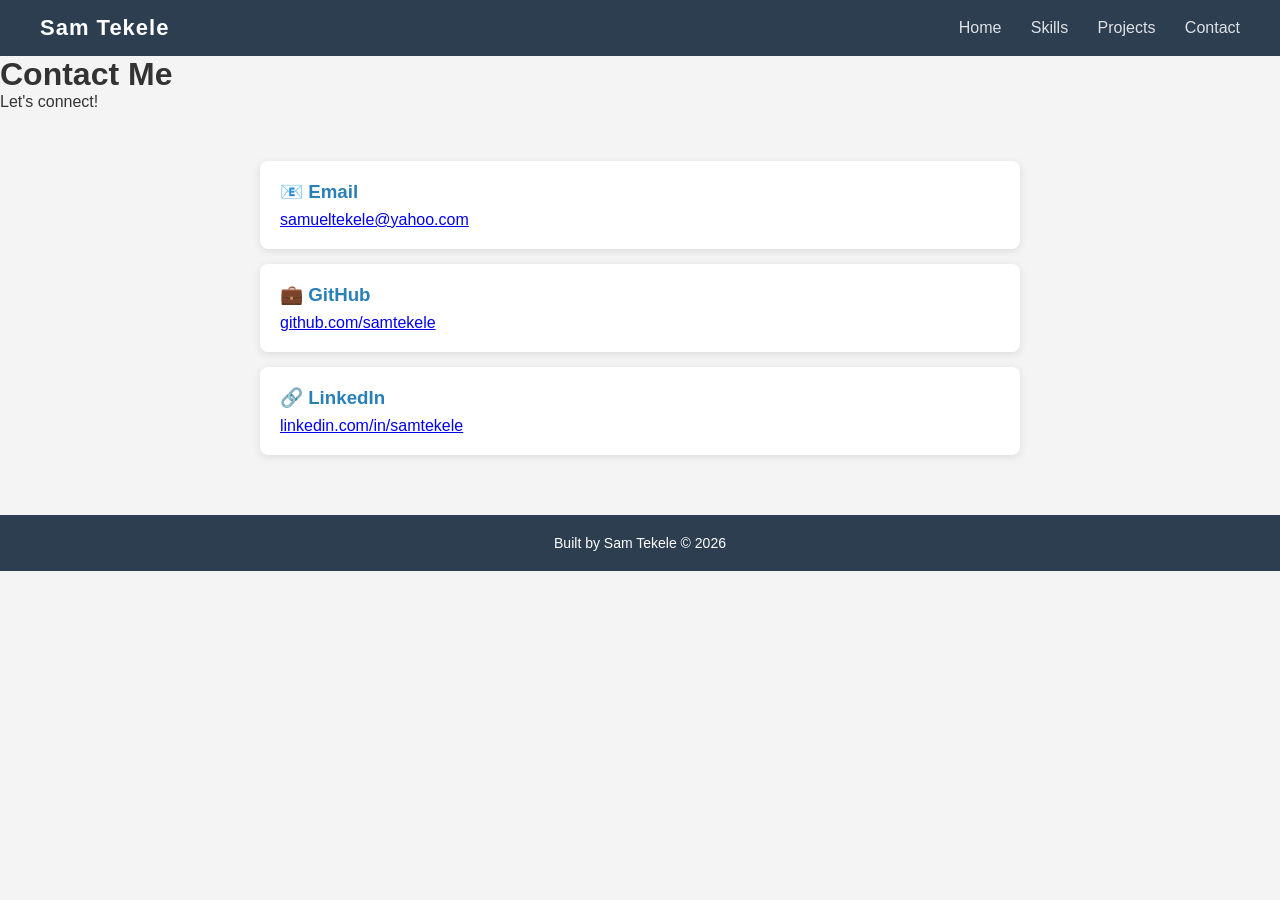
==== contact.html @ 82c7bbb2 "add multiple pages and contact info" ====
<!DOCTYPE html>
<html lang="en">
  <head>
    <meta charset="UTF-8" />
    <title>Sam Tekele | Contact</title>
    <link rel="stylesheet" href="style.css" />
  </head>
  <body>

    <nav>
      <div class="nav-logo">Sam Tekele</div>
      <div class="nav-links">
        <a href="index.html">Home</a>
        <a href="skills.html">Skills</a>
        <a href="projects.html">Projects</a>
        <a href="contact.html">Contact</a>
      </div>
    </nav>

    <div class="page-hero">
      <h1>Contact Me</h1>
      <p>Let's connect!</p>
    </div>

    <div class="section">
      <div class="card">
        <h3>📧 Email</h3>
        <p><a href="mailto:samueltekele@yahoo.com">samueltekele@yahoo.com</a></p>
      </div>
      <div class="card">
        <h3>💼 GitHub</h3>
        <p><a href="https://github.com/samtekele" target="_blank">github.com/samtekele</a></p>
      </div>
      <div class="card">
        <h3>🔗 LinkedIn</h3>
        <p><a href="https://linkedin.com/in/samtekele" target="_blank">linkedin.com/in/samtekele</a></p>
      </div>
    </div>

    <footer>
      <p>Built by Sam Tekele © 2026</p>
    </footer>

  </body>
</html>
---- style.css ----
/* General */
* {
  margin: 0;
  padding: 0;
  box-sizing: border-box;
}

body {
  font-family: Arial, sans-serif;
  background-color: #f4f4f4;
  color: #333;
}

/* NAVBAR */
nav {
  background-color: #2c3e50;
  padding: 15px 40px;
  display: flex;
  justify-content: space-between;
  align-items: center;
}

.nav-logo {
  color: white;
  font-size: 22px;
  font-weight: bold;
  letter-spacing: 1px;
}

.nav-links a {
  color: white;
  text-decoration: none;
  margin-left: 25px;
  font-size: 16px;
  opacity: 0.85;
  transition: opacity 0.2s;
}

.nav-links a:hover {
  opacity: 1;
}

/* HERO */
.hero {
  background-color: #2980b9;
  color: white;
  text-align: center;
  padding: 80px 20px;
}

.avatar {
  width: 100px;
  height: 100px;
  background-color: white;
  color: #2980b9;
  border-radius: 50%;
  font-size: 40px;
  font-weight: bold;
  display: flex;
  align-items: center;
  justify-content: center;
  margin: 0 auto 20px auto;
}

.hero h1 {
  font-size: 48px;
  margin-bottom: 10px;
}

.hero p {
  font-size: 20px;
  opacity: 0.9;
}

/* SECTIONS */
.section {
  max-width: 800px;
  margin: 50px auto;
  padding: 0 20px;
}

h2 {
  color: #2c3e50;
  font-size: 28px;
  margin-bottom: 15px;
  border-bottom: 3px solid #2980b9;
  padding-bottom: 8px;
}

ul {
  line-height: 2.2;
  padding-left: 20px;
}

/* PROJECT CARDS */
.card {
  background-color: white;
  border-radius: 8px;
  padding: 20px;
  margin-bottom: 15px;
  box-shadow: 0 2px 8px rgba(0,0,0,0.1);
  transition: transform 0.2s;
}

.card:hover {
  transform: translateY(-4px);
}

.card h3 {
  color: #2980b9;
  margin-bottom: 8px;
}

/* FOOTER */
footer {
  background-color: #2c3e50;
  color: white;
  text-align: center;
  padding: 20px;
  margin-top: 60px;
  font-size: 14px;
}
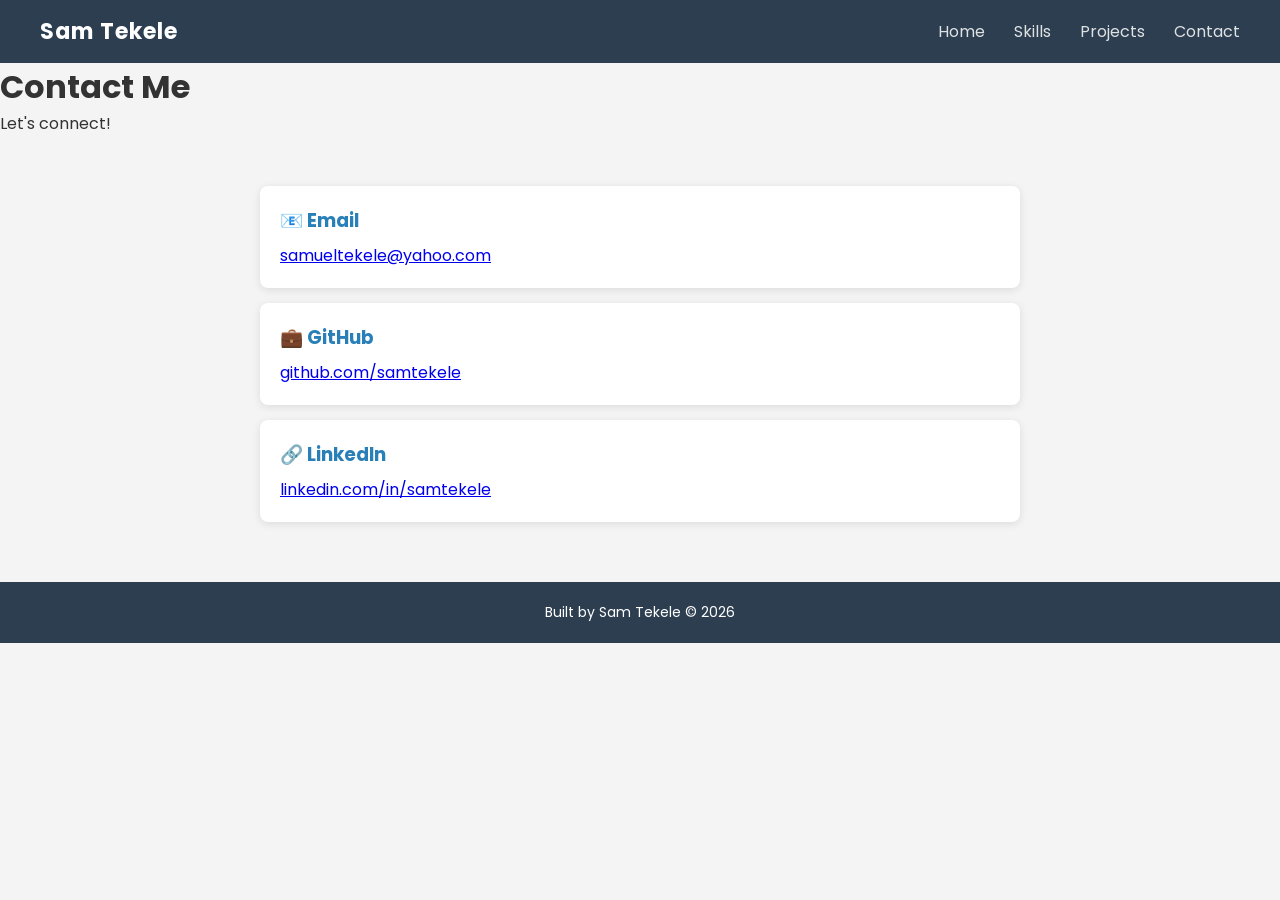
==== commit 73d83f1c: "add photo, fonts and animations" ====
--- a/contact.html
+++ b/contact.html
@@ -2,6 +2,7 @@
 <html lang="en">
   <head>
     <meta charset="UTF-8" />
+    <link href="https://fonts.googleapis.com/css2?family=Poppins:wght@300;400;600;700&display=swap" rel="stylesheet" />
     <title>Sam Tekele | Contact</title>
     <link rel="stylesheet" href="style.css" />
   </head>
--- a/style.css
+++ b/style.css
@@ -6,7 +6,7 @@
 }
 
 body {
-  font-family: Arial, sans-serif;
+  font-family: 'Poppins', sans-serif;
   background-color: #f4f4f4;
   color: #333;
 }
@@ -49,17 +49,13 @@
 }
 
 .avatar {
-  width: 100px;
-  height: 100px;
-  background-color: white;
-  color: #2980b9;
+  width: 150px;
+  height: 150px;
   border-radius: 50%;
-  font-size: 40px;
-  font-weight: bold;
-  display: flex;
-  align-items: center;
-  justify-content: center;
+  object-fit: cover;
+  border: 4px solid white;
   margin: 0 auto 20px auto;
+  display: block;
 }
 
 .hero h1 {
@@ -119,4 +115,28 @@
   padding: 20px;
   margin-top: 60px;
   font-size: 14px;
+}
+
+/* ANIMATIONS */
+@keyframes fadeIn {
+  from {
+    opacity: 0;
+    transform: translateY(20px);
+  }
+  to {
+    opacity: 1;
+    transform: translateY(0);
+  }
+}
+
+.hero, .page-hero {
+  animation: fadeIn 0.8s ease;
+}
+
+.card {
+  animation: fadeIn 0.6s ease;
+}
+
+.section {
+  animation: fadeIn 0.7s ease;
 }
